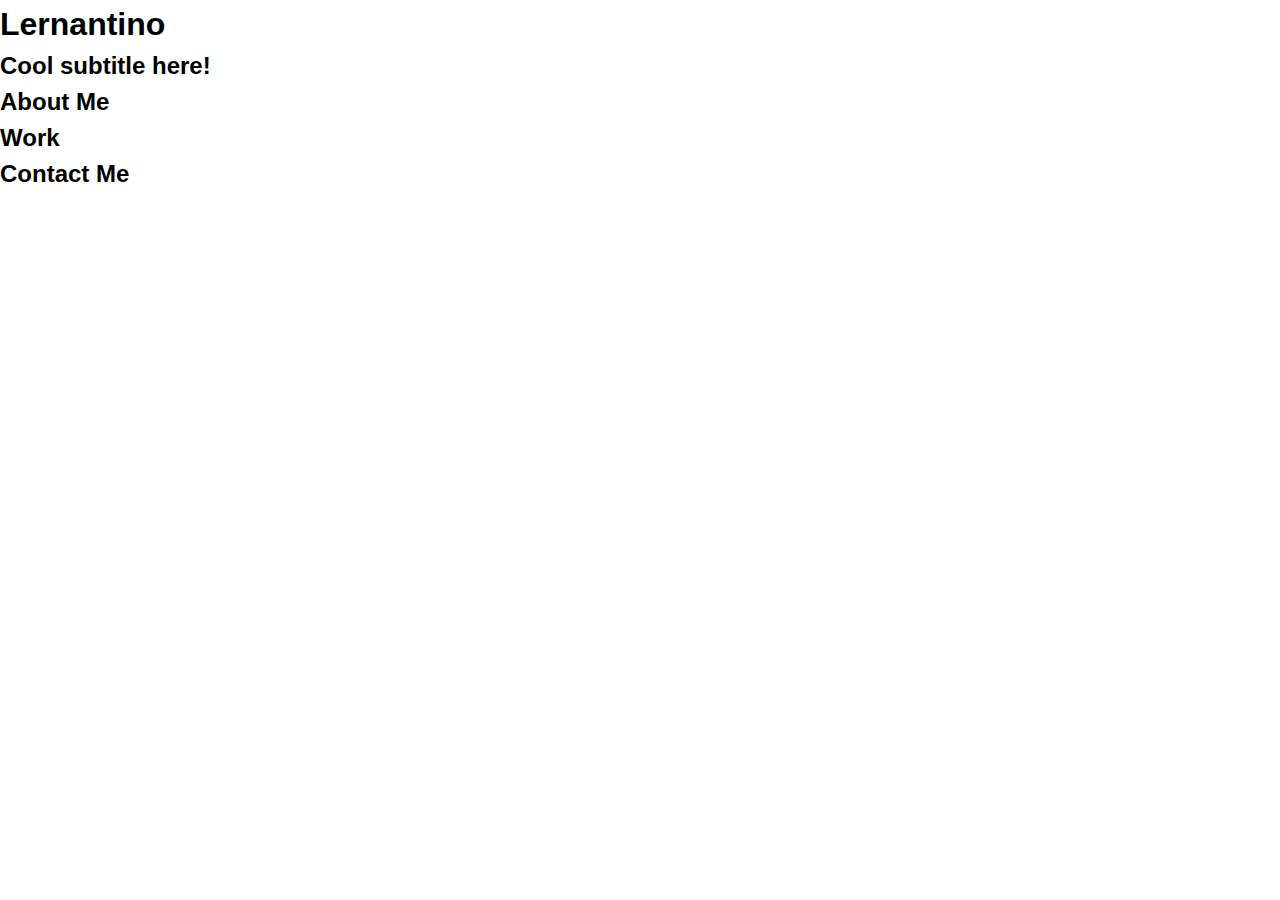
==== challenge/starter/index.html @ 5ab0d5e3 "intial commit" ====
<!DOCTYPE html>
<html lang="en-gb">

<head>
  <meta charset="UTF-8">
  <meta name="viewport" content="width=device-width, initial-scale=1.0">
  <meta http-equiv="X-UA-Compatible" content="ie=edge">
  <title>Lernantino // Web Developer</title>
  <link rel="stylesheet" href="./css/style.css" />
</head>

<body>
  <!-- main logo / nav -->
  <header>
    <h1>Lernantino</h1>
    <nav>
    </nav>
  </header>

  <!-- hero banner -->
  <section class="hero-banner">
    <div>
      <h2>Cool subtitle here!</h2>
    </div>
  </section>

  <main class="page-wrapper">
    <!-- about me -->
    <section class="page-section" id="about">
      <h2>About Me</h2>
    </section>

    <!-- portfolio container -->
    <section class="page-section" id="work">
      <h2>Work</h2>
    </section>

    <!-- contact -->
    <section class="page-section contact" id="contact">
      <h2>Contact Me</h2>
    </section>
  </main>
</body>

</html>
---- challenge/starter/css/style.css ----
* {
  box-sizing: border-box;
}

body {
  margin: 0;
  padding: 0;
  font-family: 'Trebuchet MS', 'Lucida Sans Unicode', 'Lucida Grande', 'Lucida Sans', Arial, sans-serif;
  line-height: 1.5;
}

h1,
h2,
h3,
h4,
h5,
h6 {
  margin: 0;
}

p {
  margin: 0;
}
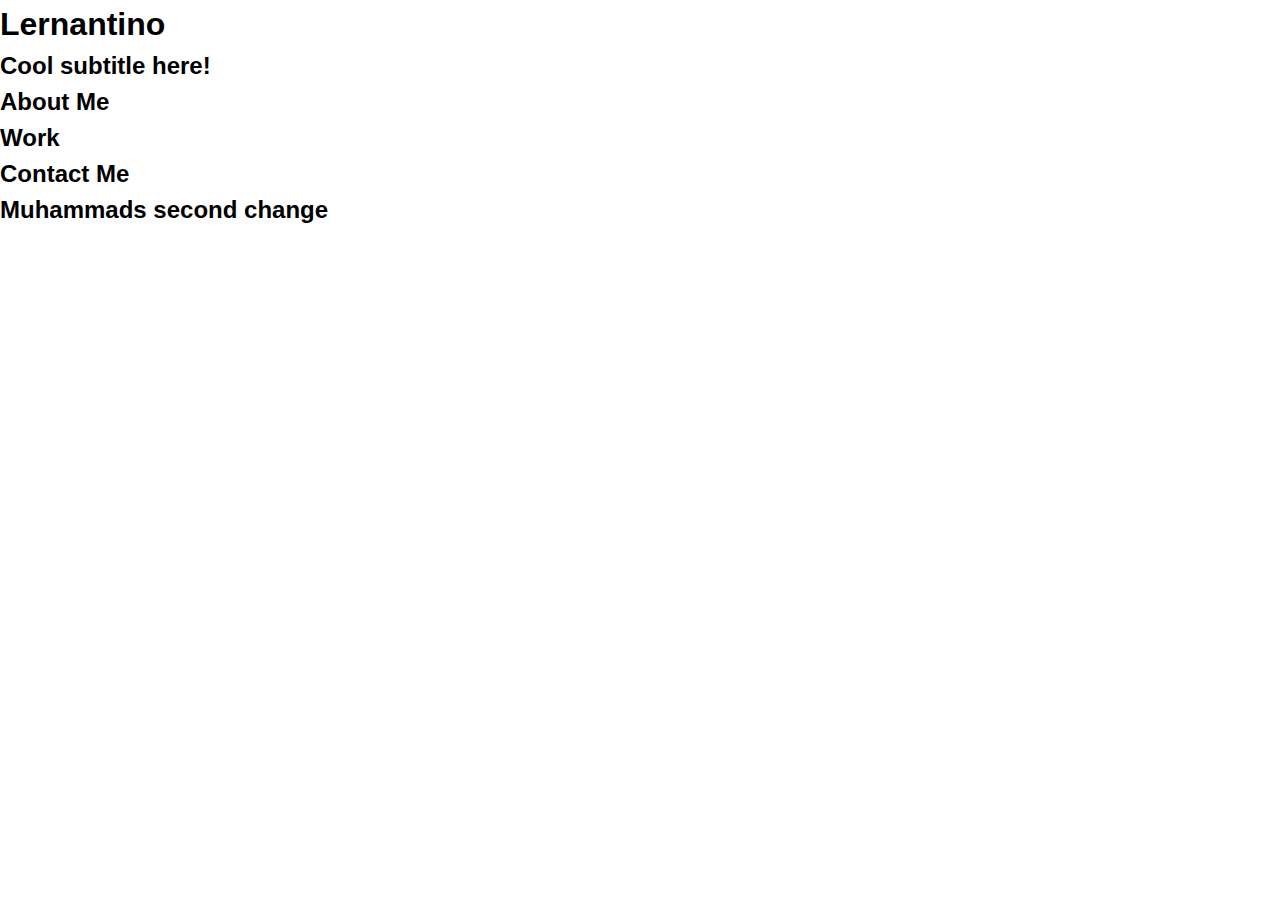
==== commit 8917ed0a: "t" ====
--- a/challenge/starter/index.html
+++ b/challenge/starter/index.html
@@ -36,8 +36,10 @@
     </section>
 
     <!-- contact -->
+    <!-- testing for commit change -->
     <section class="page-section contact" id="contact">
       <h2>Contact Me</h2>
+      <h2>Muhammads second change</h2>
     </section>
   </main>
 </body>
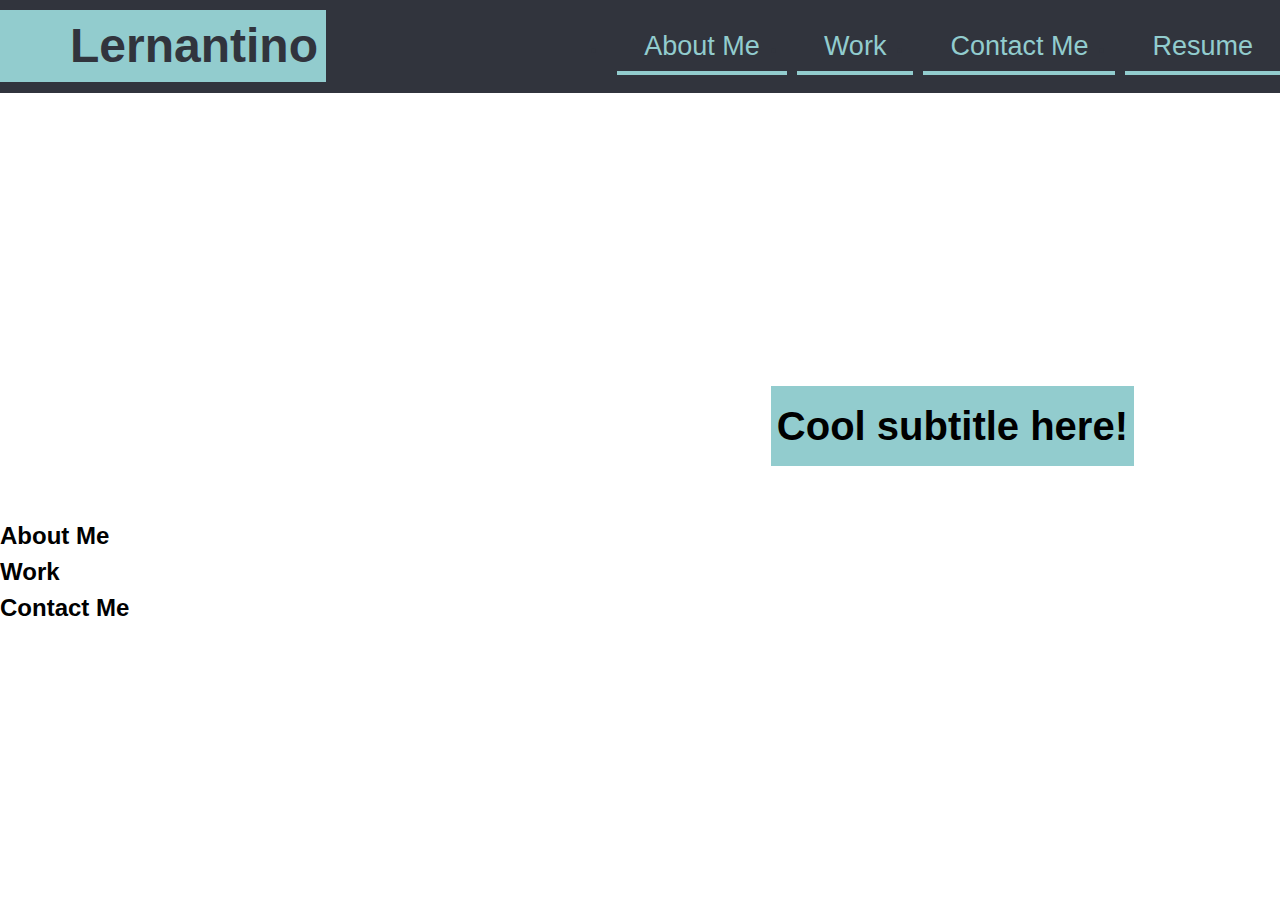
==== commit 416d865d: "- creating naviagtion bar - adding image for hero section - adding media queries for responsive desi" ====
--- a/challenge/starter/index.html
+++ b/challenge/starter/index.html
@@ -11,16 +11,22 @@
 
 <body>
   <!-- main logo / nav -->
-  <header>
+  <header class="navbar">
     <h1>Lernantino</h1>
     <nav>
+      <ul class="nav-links">
+      <li><a class="links" href="#aboutme">About Me</a></li>
+      <li><a class="links" href=#>Work</a></li>
+      <li><a class="links" href=#>Contact Me</a></li>
+      <li><a class="links" href=#>Resume</a></li>
+      </ul>
     </nav>
   </header>
 
   <!-- hero banner -->
   <section class="hero-banner">
-    <div>
-      <h2>Cool subtitle here!</h2>
+    <div class="container">
+      <h2 class="subtitle">Cool subtitle here!</h2>
     </div>
   </section>
 
@@ -39,7 +45,6 @@
     <!-- testing for commit change -->
     <section class="page-section contact" id="contact">
       <h2>Contact Me</h2>
-      <h2>Muhammads second change</h2>
     </section>
   </main>
 </body>
--- a/challenge/starter/css/style.css
+++ b/challenge/starter/css/style.css
@@ -9,15 +9,117 @@
   line-height: 1.5;
 }
 
-h1,
-h2,
-h3,
-h4,
-h5,
-h6 {
+h1, h2, h3, h4, h5, h6 {
   margin: 0;
 }
 
 p {
   margin: 0;
 }
+
+.navbar {
+  display: flex;
+  justify-content: space-between;
+  align-items: center;
+  color: #31343d;
+  background-color: #31343d;
+  padding-top: 10px;
+  padding-bottom: 10px;
+}
+
+.navbar h1 {
+  background-color: #92ccce;
+  padding-left: 70px;
+  padding-right: 8px;
+  font-size: 48px;
+}
+
+.nav-links {
+  display: flex;
+}
+
+
+.links {
+  align-items: center;
+  margin-left: 10px;
+  padding-bottom: 5px;
+  color: #92ccce;
+  text-decoration: none;
+  border-bottom: 4px solid #92ccce;
+  padding: 1em;
+  padding-bottom: 10px;
+  /* margin: 0 -14px; */
+  font-size: 27px;
+}
+
+.hero-banner {
+  background-image: url('../images/02-hero-bg.jpg');
+  height: 400px;
+  width: 100%;
+  margin-bottom: 25px;
+  background-size: cover;
+  background-position: center;
+}
+
+.container {
+  height: 373px;
+  display: flex;
+  align-items: flex-end;
+  flex-direction: column;
+  justify-content: flex-end;
+  padding-right: 146px;
+}
+
+.subtitle {
+  padding-top: 10px;
+  padding-bottom: 10px;
+  padding-right: 6px;
+  padding-left: 6px;
+  background-color: #92ccce;
+  font-size: 40px;
+}
+
+
+/* Media Queries for Responsive Design */
+
+@media only screen and (max-width: 1122px) {
+  .navbar {
+    flex-direction: column;
+    text-align: center;
+    padding-top: 0px;
+  }
+
+  .navbar h1 {
+    padding: 0;
+    margin: 0;
+    font-size: 36px;
+    width: 100%;
+    font-size: 50px;
+  }
+
+  .nav-links {
+    padding-bottom: 2px;
+    margin-top: 10px;
+    display: flex;
+  }
+
+  .nav-links li {
+    padding-bottom: 13px;
+    padding-right: 0px;
+    margin-right: 8px;
+    border-bottom: 4px solid #92ccce;
+  }
+
+  .links {
+    font-size: 20px;
+    border-bottom: none;
+  }
+
+  .container {
+    padding-right: 20px;
+  }
+}
+
+@media only screen and (max-width: 584px) {
+/* Add more media queries as needed */
+}
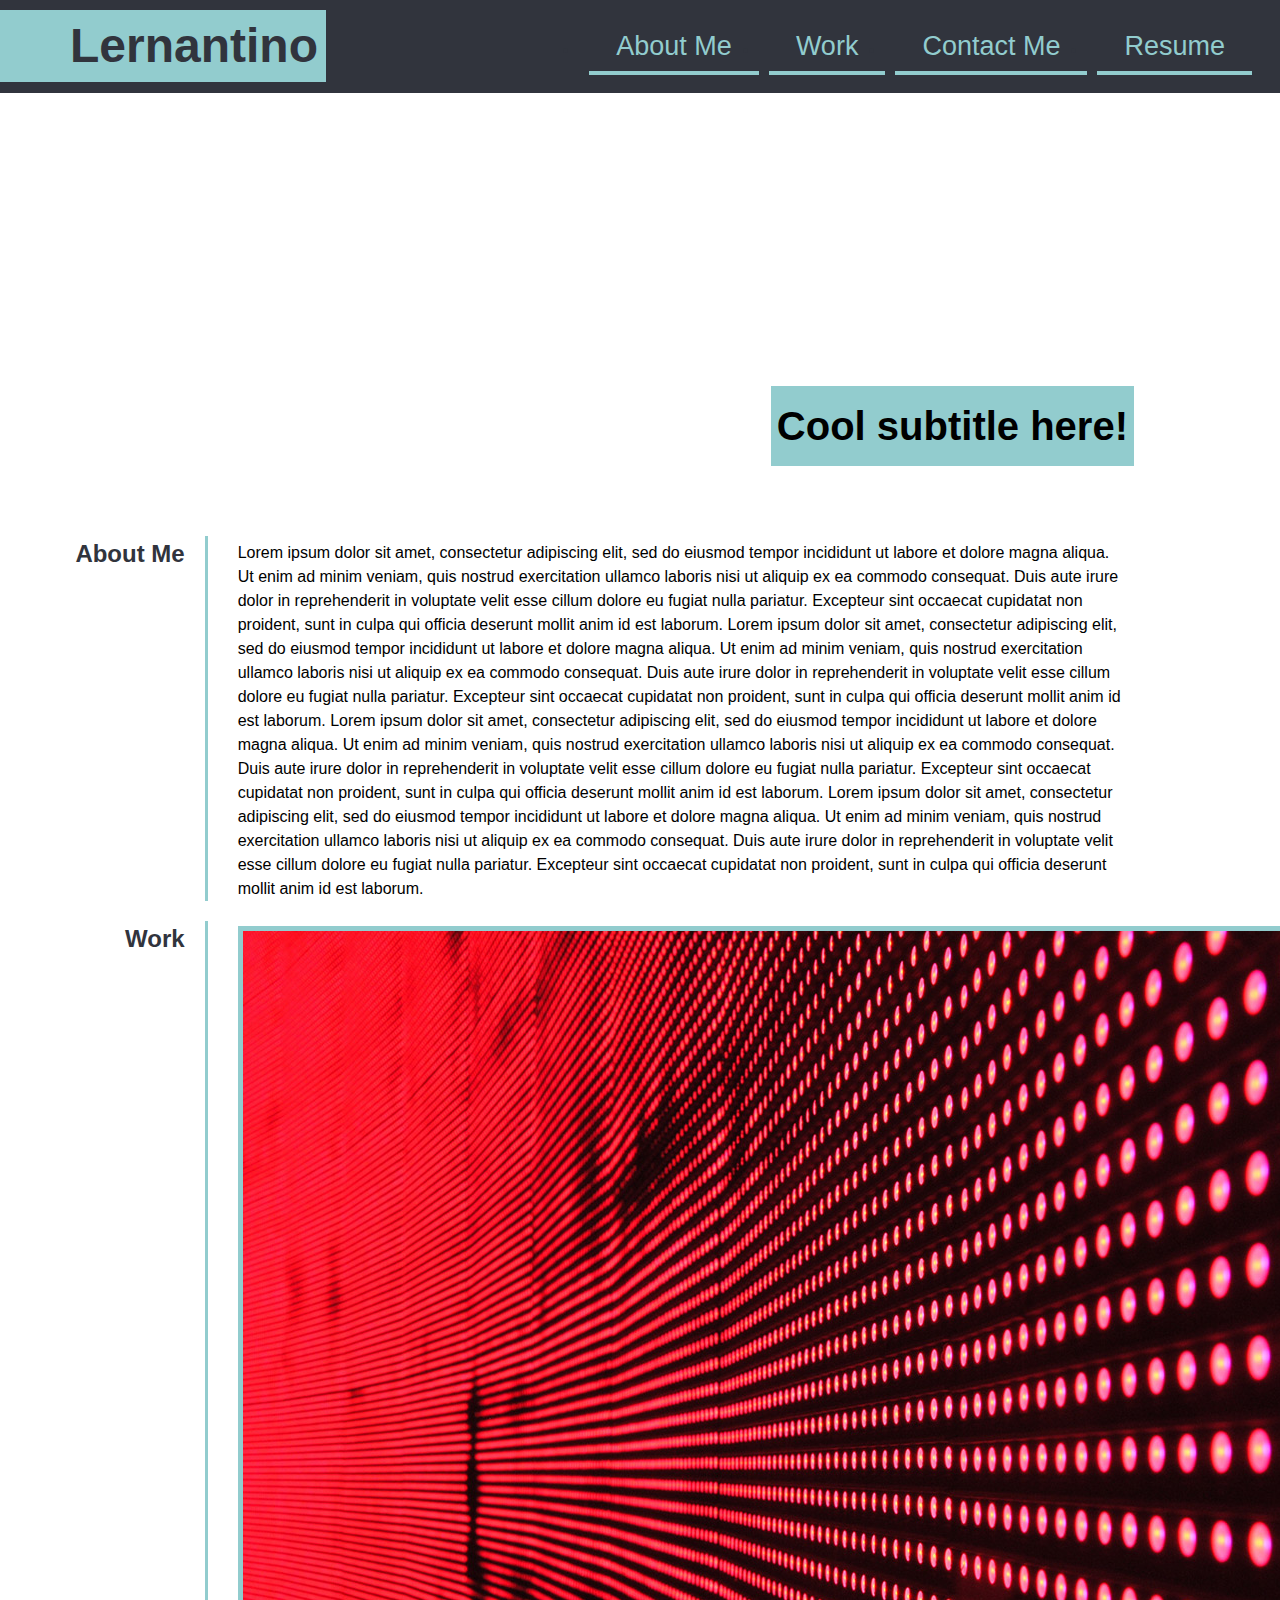
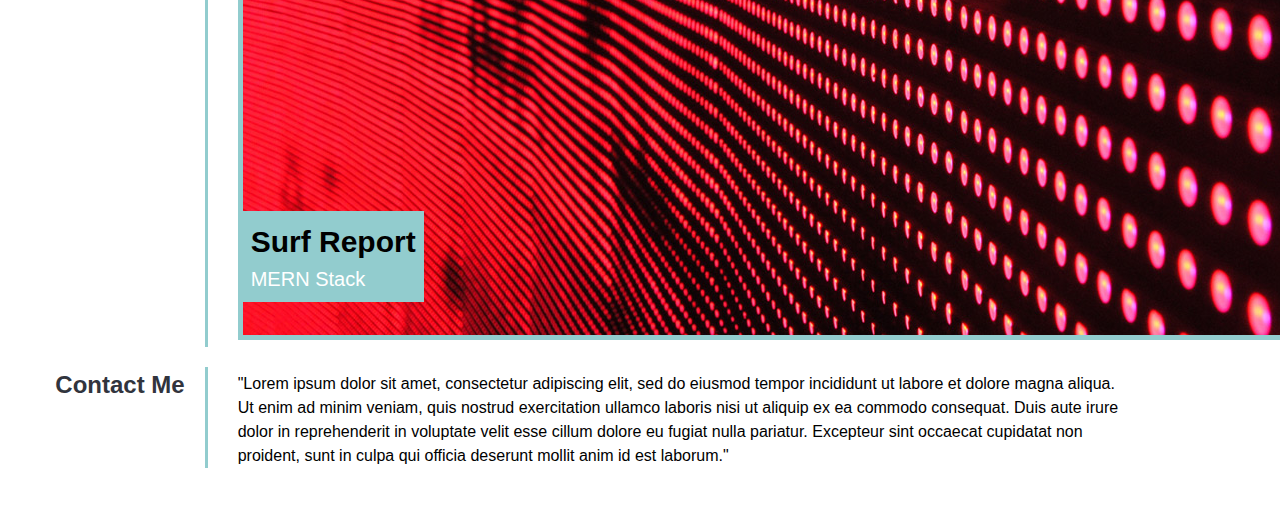
==== commit db9c52f9: "updating portfolio section" ====
--- a/challenge/starter/index.html
+++ b/challenge/starter/index.html
@@ -15,10 +15,10 @@
     <h1>Lernantino</h1>
     <nav>
       <ul class="nav-links">
-      <li><a class="links" href="#aboutme">About Me</a></li>
-      <li><a class="links" href=#>Work</a></li>
-      <li><a class="links" href=#>Contact Me</a></li>
-      <li><a class="links" href=#>Resume</a></li>
+      <li><a href="#aboutme">About Me</a></li>
+      <li><a href=#>Work</a></li>
+      <li><a href=#>Contact Me</a></li>
+      <li><a href=#>Resume</a></li>
       </ul>
     </nav>
   </header>
@@ -34,17 +34,55 @@
     <!-- about me -->
     <section class="page-section" id="about">
       <h2>About Me</h2>
+      <div class="content">Lorem ipsum dolor sit amet, 
+        consectetur adipiscing elit, sed do eiusmod tempor incididunt ut labore et dolore magna aliqua.
+         Ut enim ad minim veniam, quis nostrud exercitation ullamco laboris nisi ut aliquip ex ea commodo consequat. 
+         Duis aute irure dolor in reprehenderit in voluptate velit esse cillum dolore eu fugiat nulla pariatur.
+         Excepteur sint occaecat cupidatat non proident, sunt in culpa qui officia deserunt mollit anim id est laborum.
+         Lorem ipsum dolor sit amet, 
+         consectetur adipiscing elit, sed do eiusmod tempor incididunt ut labore et dolore magna aliqua.
+          Ut enim ad minim veniam, quis nostrud exercitation ullamco laboris nisi ut aliquip ex ea commodo consequat. 
+          Duis aute irure dolor in reprehenderit in voluptate velit esse cillum dolore eu fugiat nulla pariatur.
+          Excepteur sint occaecat cupidatat non proident, sunt in culpa qui officia deserunt mollit anim id est laborum.
+          Lorem ipsum dolor sit amet, 
+          consectetur adipiscing elit, sed do eiusmod tempor incididunt ut labore et dolore magna aliqua.
+           Ut enim ad minim veniam, quis nostrud exercitation ullamco laboris nisi ut aliquip ex ea commodo consequat. 
+           Duis aute irure dolor in reprehenderit in voluptate velit esse cillum dolore eu fugiat nulla pariatur.
+           Excepteur sint occaecat cupidatat non proident, sunt in culpa qui officia deserunt mollit anim id est laborum.
+           Lorem ipsum dolor sit amet, 
+           consectetur adipiscing elit, sed do eiusmod tempor incididunt ut labore et dolore magna aliqua.
+            Ut enim ad minim veniam, quis nostrud exercitation ullamco laboris nisi ut aliquip ex ea commodo consequat. 
+            Duis aute irure dolor in reprehenderit in voluptate velit esse cillum dolore eu fugiat nulla pariatur.
+            Excepteur sint occaecat cupidatat non proident, sunt in culpa qui officia deserunt mollit anim id est laborum.</div>
     </section>
 
     <!-- portfolio container -->
     <section class="page-section" id="work">
       <h2>Work</h2>
+      <div class="content">
+        <div class="img-container">
+          <img src="./images/02-portfolio-1.jpg" alt="Snow" height="40%">
+          <div class="bottom-left">
+            <div class="header"> 
+            Surf Report
+          </div>
+          <div class="header-sub">
+            MERN Stack
+          </div>
+          
+        </div>
+      </div>
     </section>
 
     <!-- contact -->
-    <!-- testing for commit change -->
     <section class="page-section contact" id="contact">
       <h2>Contact Me</h2>
+      <div class="content">"Lorem ipsum dolor sit amet, 
+        consectetur adipiscing elit, 
+        sed do eiusmod tempor incididunt ut labore et dolore magna aliqua. 
+        Ut enim ad minim veniam, quis nostrud exercitation ullamco laboris nisi ut aliquip ex ea commodo consequat. 
+        Duis aute irure dolor in reprehenderit in voluptate velit esse cillum dolore eu fugiat nulla pariatur. 
+        Excepteur sint occaecat cupidatat non proident, sunt in culpa qui officia deserunt mollit anim id est laborum."</div>
     </section>
   </main>
 </body>
--- a/challenge/starter/css/style.css
+++ b/challenge/starter/css/style.css
@@ -36,10 +36,11 @@
 
 .nav-links {
   display: flex;
+  padding-right: 28px;
 }
 
 
-.links {
+.nav-links > li > a {
   align-items: center;
   margin-left: 10px;
   padding-bottom: 5px;
@@ -54,6 +55,7 @@
 
 .hero-banner {
   background-image: url('../images/02-hero-bg.jpg');
+  
   height: 400px;
   width: 100%;
   margin-bottom: 25px;
@@ -79,46 +81,118 @@
   font-size: 40px;
 }
 
+.page-wrapper {
+  display: flex;
+  flex-direction: column;
+  margin: 43px;
+  margin-right: 159px;
+}
 
+.page-section {
+  display: flex;
+  margin-bottom: 20px; /* Add margin to create space between page sections */
+}
+
+.page-section h2 {
+  display: flex;
+  flex-direction: column-reverse;
+  justify-content: flex-end;
+  align-items: flex-end;
+  width: 15%;
+  color:  #31343d;
+  padding-right: 20px;
+  margin: 0;
+  font-size: 24px;
+}
+
+.page-section .content {
+  width: 85%;
+  padding-left: 30px;
+  border-left: 3px solid #92ccce;
+  box-sizing: border-box; /* Include padding and border within the specified width */
+  padding-top: 5px;
+}
+
+.page-section .content > p {
+  margin: 0;
+}
+
+
+img {
+  border: 5px solid #92ccce;
+}
+
+.img-container {
+  position: relative;
+  text-align: center;
+  color: white;
+  width: 100%;
+}
+
+.bottom-left {
+  position: absolute;
+  bottom: 45px;
+  left:5px;
+  font-size: 20px;
+  background-color: #92ccce;
+  padding: 8px; /* Adjust padding as needed */
+  box-sizing: border-box; /* Include padding and border within the specified width */
+}
+
+.header {
+  font-size: 30px;
+  color: black;
+  font-weight: bold;
+}
+.header-sub {
+  text-align: left;
+}
+
+
+
+
+/* test for grid  */
+.grid-container {
+  display: grid;
+  grid-template-columns: auto auto auto;
+  background-color: #2196F3;
+  padding: 10px;
+}
+.grid-item {
+  background-color: rgba(255, 255, 255, 0.8);
+  border: 1px solid rgba(0, 0, 0, 0.8);
+  padding: 20px;
+  font-size: 30px;
+  text-align: center;
+}
 /* Media Queries for Responsive Design */
 
 @media only screen and (max-width: 1122px) {
   .navbar {
     flex-direction: column;
-    text-align: center;
     padding-top: 0px;
   }
 
   .navbar h1 {
-    padding: 0;
+    padding: 0px;
+    display: flex;
+    justify-content: center; /* Center the text vertically */
     margin: 0;
-    font-size: 36px;
+    font-size: 70px; /* Adjust the font size */
     width: 100%;
-    font-size: 50px;
   }
+  .nav-links > li {
+    text-decoration: none;
 
-  .nav-links {
-    padding-bottom: 2px;
-    margin-top: 10px;
+  }
+  .nav-links > li > a {
+    text-decoration: none;
     display: flex;
+    font-size: 20px; /* Adjust the font size */
   }
+  
+}
 
-  .nav-links li {
-    padding-bottom: 13px;
-    padding-right: 0px;
-    margin-right: 8px;
-    border-bottom: 4px solid #92ccce;
-  }
-
-  .links {
-    font-size: 20px;
-    border-bottom: none;
-  }
-
-  .container {
-    padding-right: 20px;
-  }
-}
 
 @media only screen and (max-width: 584px) {
 /* Add more media queries as needed */
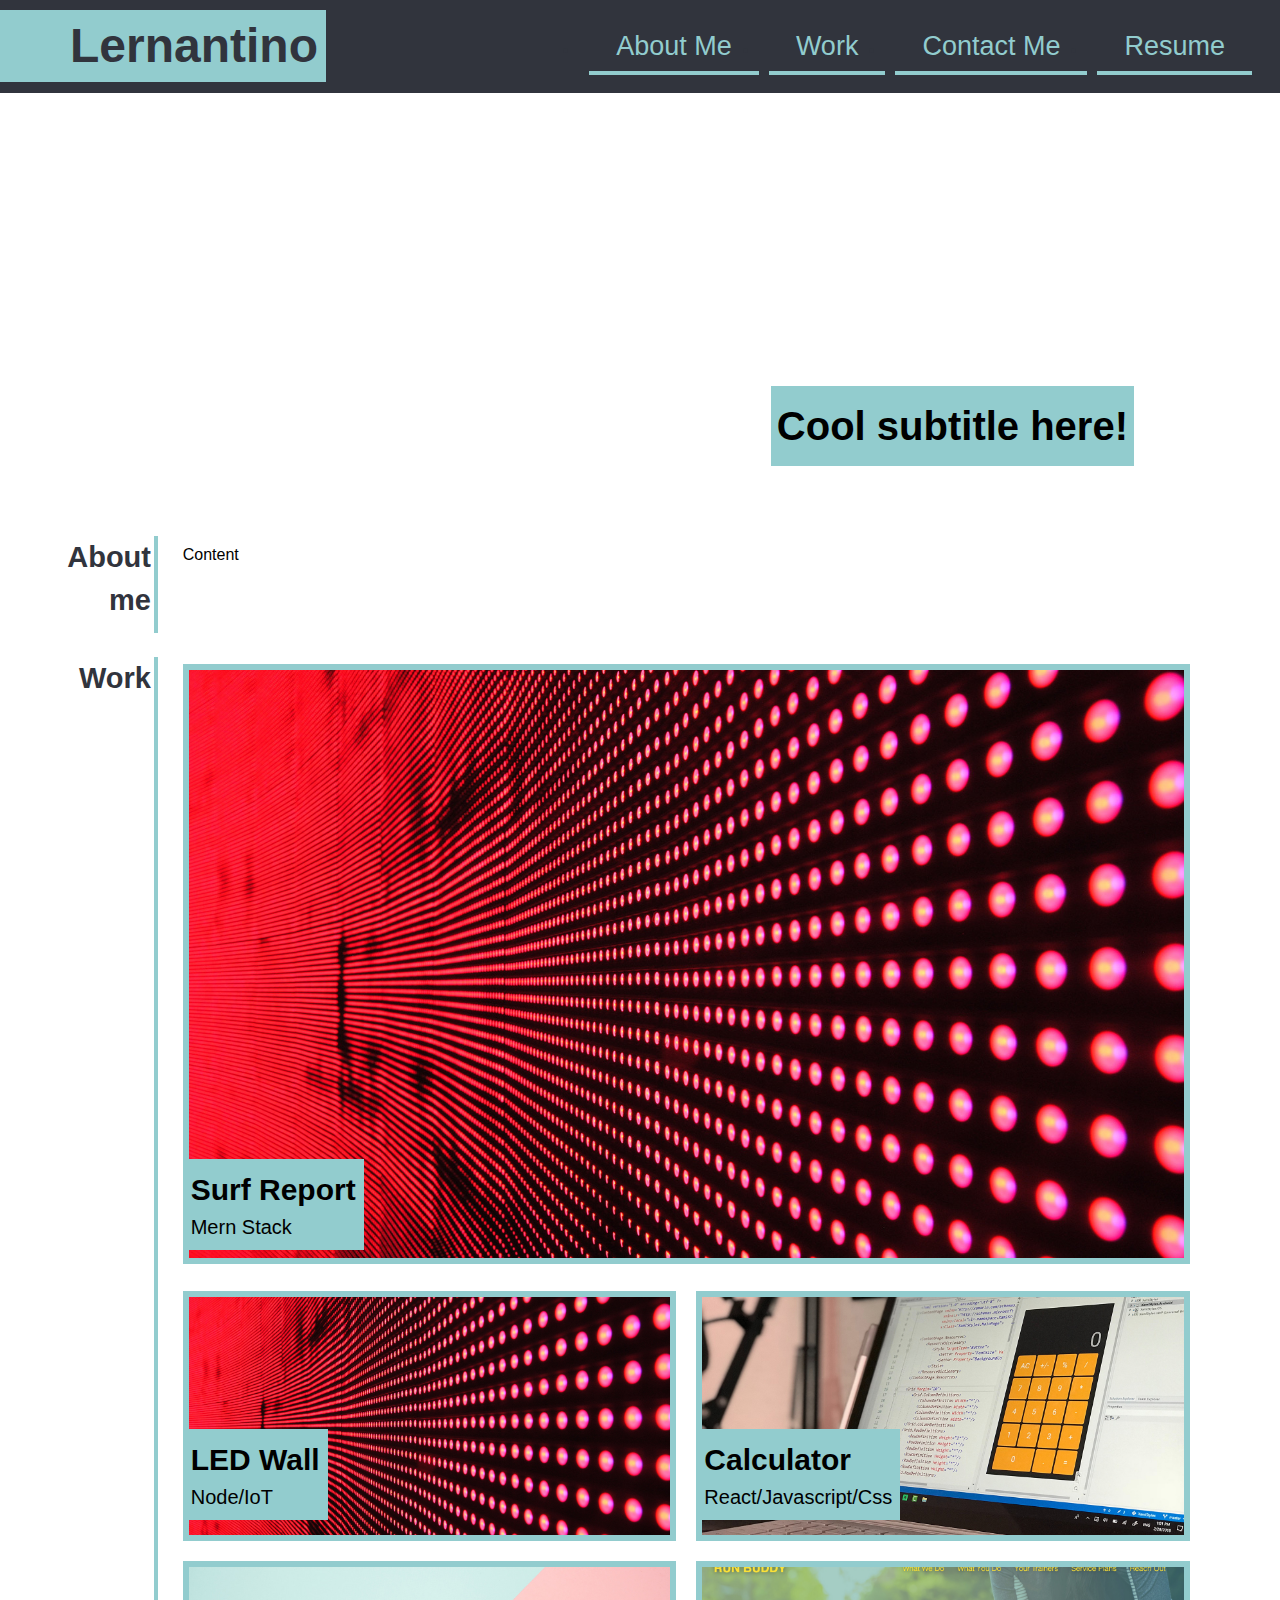
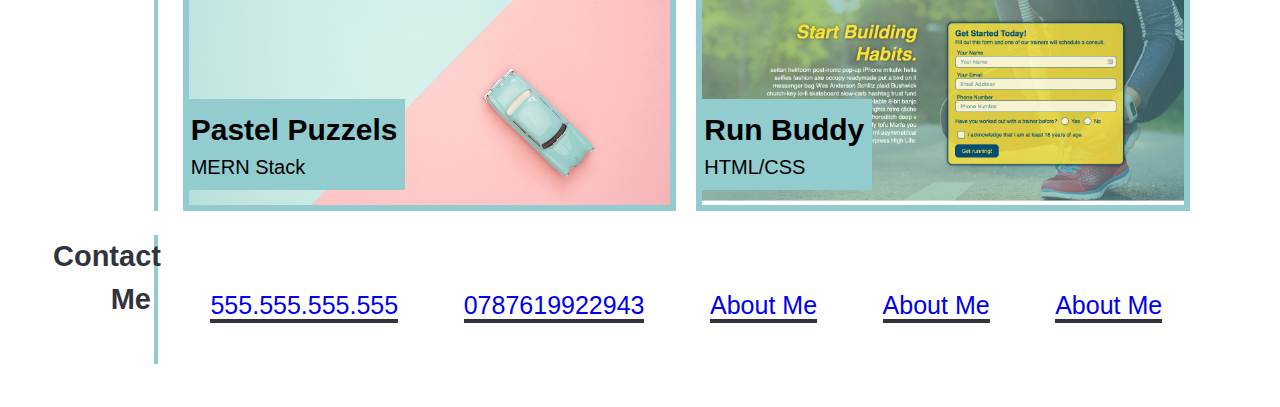
==== commit 8f875fac: "- changed flex to grid - added images for work section - adding borders for each work image - added " ====
--- a/challenge/starter/index.html
+++ b/challenge/starter/index.html
@@ -15,10 +15,10 @@
     <h1>Lernantino</h1>
     <nav>
       <ul class="nav-links">
-      <li><a href="#aboutme">About Me</a></li>
-      <li><a href=#>Work</a></li>
-      <li><a href=#>Contact Me</a></li>
-      <li><a href=#>Resume</a></li>
+        <li><a href="#aboutme">About Me</a></li>
+        <li><a href=#>Work</a></li>
+        <li><a href=#>Contact Me</a></li>
+        <li><a href=#>Resume</a></li>
       </ul>
     </nav>
   </header>
@@ -33,56 +33,95 @@
   <main class="page-wrapper">
     <!-- about me -->
     <section class="page-section" id="about">
-      <h2>About Me</h2>
-      <div class="content">Lorem ipsum dolor sit amet, 
-        consectetur adipiscing elit, sed do eiusmod tempor incididunt ut labore et dolore magna aliqua.
-         Ut enim ad minim veniam, quis nostrud exercitation ullamco laboris nisi ut aliquip ex ea commodo consequat. 
-         Duis aute irure dolor in reprehenderit in voluptate velit esse cillum dolore eu fugiat nulla pariatur.
-         Excepteur sint occaecat cupidatat non proident, sunt in culpa qui officia deserunt mollit anim id est laborum.
-         Lorem ipsum dolor sit amet, 
-         consectetur adipiscing elit, sed do eiusmod tempor incididunt ut labore et dolore magna aliqua.
-          Ut enim ad minim veniam, quis nostrud exercitation ullamco laboris nisi ut aliquip ex ea commodo consequat. 
-          Duis aute irure dolor in reprehenderit in voluptate velit esse cillum dolore eu fugiat nulla pariatur.
-          Excepteur sint occaecat cupidatat non proident, sunt in culpa qui officia deserunt mollit anim id est laborum.
-          Lorem ipsum dolor sit amet, 
-          consectetur adipiscing elit, sed do eiusmod tempor incididunt ut labore et dolore magna aliqua.
-           Ut enim ad minim veniam, quis nostrud exercitation ullamco laboris nisi ut aliquip ex ea commodo consequat. 
-           Duis aute irure dolor in reprehenderit in voluptate velit esse cillum dolore eu fugiat nulla pariatur.
-           Excepteur sint occaecat cupidatat non proident, sunt in culpa qui officia deserunt mollit anim id est laborum.
-           Lorem ipsum dolor sit amet, 
-           consectetur adipiscing elit, sed do eiusmod tempor incididunt ut labore et dolore magna aliqua.
-            Ut enim ad minim veniam, quis nostrud exercitation ullamco laboris nisi ut aliquip ex ea commodo consequat. 
-            Duis aute irure dolor in reprehenderit in voluptate velit esse cillum dolore eu fugiat nulla pariatur.
-            Excepteur sint occaecat cupidatat non proident, sunt in culpa qui officia deserunt mollit anim id est laborum.</div>
+      <div class="grid-item-header">
+        <h2>About me</h2>
+      </div>
+      <div class="grid-item-content">Content</div>
     </section>
-
+    <br>
     <!-- portfolio container -->
     <section class="page-section" id="work">
-      <h2>Work</h2>
-      <div class="content">
+      <div class="grid-item-header">
+        <h2>Work</h2>
+      </div>
+      <div class="grid-item-content">
+        <!-- First image -->
         <div class="img-container">
-          <img src="./images/02-portfolio-1.jpg" alt="Snow" height="40%">
+          <a href="#work-image-1">
+            <img src="./images/02-portfolio-1.jpg" alt="Surf Report">
+          </a>
           <div class="bottom-left">
-            <div class="header"> 
-            Surf Report
+            <h2>Surf Report</h2>
+            Mern Stack
           </div>
-          <div class="header-sub">
-            MERN Stack
+        </div>
+        <!-- Remaining images in the grid container -->
+        <div class="grid-container-image">
+          <!-- Image 1 -->
+          <div class="grid-item-images">
+            <a href="#work-image-1">
+              <img src="./images/02-portfolio-1.jpg" alt="Image 1">
+            </a>
+            <div class="bottom-left">
+              <h2>LED Wall</h2>Node/IoT
+            </div>
           </div>
-          
+          <!-- Image 2 -->
+          <div class="grid-item-images">
+            <a href="#work-image-2">
+              <img src="./images/02-portfolio-2.jpg" alt="Image 2">
+            </a>
+            <div class="bottom-left">
+              <h2>Calculator</h2>React/Javascript/Css
+            </div>
+          </div>
+          <!-- Image 3 -->
+          <div class="grid-item-images">
+            <a href="#work-image-3">
+              <img src="./images/02-portfolio-3.jpg" alt="Image 3">
+            </a>
+            <div class="bottom-left">
+              <h2>Pastel Puzzels</h2>MERN Stack
+            </div>
+          </div>
+
+          <!-- Image 4 -->
+          <div class="grid-item-images">
+            <a href="#work-image-4">
+
+              <img src="./images/02-run-buddy.jpg" alt="Image 4">
+            </a>
+            <div class="bottom-left">
+              <h2>Run Buddy</h2>HTML/CSS
+            </div>
+          </div>
         </div>
       </div>
     </section>
 
+    <br>
     <!-- contact -->
-    <section class="page-section contact" id="contact">
-      <h2>Contact Me</h2>
-      <div class="content">"Lorem ipsum dolor sit amet, 
-        consectetur adipiscing elit, 
-        sed do eiusmod tempor incididunt ut labore et dolore magna aliqua. 
-        Ut enim ad minim veniam, quis nostrud exercitation ullamco laboris nisi ut aliquip ex ea commodo consequat. 
-        Duis aute irure dolor in reprehenderit in voluptate velit esse cillum dolore eu fugiat nulla pariatur. 
-        Excepteur sint occaecat cupidatat non proident, sunt in culpa qui officia deserunt mollit anim id est laborum."</div>
+    <!-- testing for commit change -->
+    <section class="page-section" id="contact">
+      <div class="grid-item-header">
+        <h2>Contact Me</h2>
+      </div>
+      <div class="grid-item-content">
+        <div class="grid-container-contact">
+          <!-- Row 1 -->
+          <div class="grid-item-contact">
+            <a href="#aboutme">555.555.555.555</a>
+          </div>
+          <!-- -contact 2 -->
+          <div class="grid-item-contact"><a href="#aboutme">0787619922943</a></div>
+          <!-- -contact 3 -->
+          <div class="grid-item-contact"><a href="#aboutme">About Me</a></div>
+          <!-- -contact 4 -->
+          <div class="grid-item-contact"><a href="#aboutme">About Me</a></div>
+          <!-- -contact 5 -->
+          <div class="grid-item-contact"><a href="#aboutme">About Me</a></div>
+        </div>
+      </div>
     </section>
   </main>
 </body>
--- a/challenge/starter/css/style.css
+++ b/challenge/starter/css/style.css
@@ -38,7 +38,6 @@
   display: flex;
   padding-right: 28px;
 }
-
 
 .nav-links > li > a {
   align-items: center;
@@ -49,13 +48,11 @@
   border-bottom: 4px solid #92ccce;
   padding: 1em;
   padding-bottom: 10px;
-  /* margin: 0 -14px; */
   font-size: 27px;
 }
 
 .hero-banner {
   background-image: url('../images/02-hero-bg.jpg');
-  
   height: 400px;
   width: 100%;
   margin-bottom: 25px;
@@ -85,86 +82,118 @@
   display: flex;
   flex-direction: column;
   margin: 43px;
-  margin-right: 159px;
+  margin-right:10vh;
 }
 
 .page-section {
-  display: flex;
-  margin-bottom: 20px; /* Add margin to create space between page sections */
-}
-
-.page-section h2 {
-  display: flex;
-  flex-direction: column-reverse;
-  justify-content: flex-end;
-  align-items: flex-end;
-  width: 15%;
-  color:  #31343d;
+  display: grid;
+  grid-template-columns: 10% 90%;
+  grid-template-rows: auto; /* Set rows to auto to allow content to grow */
+  grid-row-gap: 20px; /* Adjust the value to control the space between rows */
+}
+
+.grid-container {
+  display: grid;
+  grid-template-columns: 20% 80%;
+}
+
+.grid-item-header {
+  padding: 10px;
+  border-right: 4px solid #92ccce;
+  padding-top: 0;
+}
+
+.grid-item-content {
+  padding-left: 25px;
+  padding-top: 7px;
+}
+
+.grid-item-header h2 {
+  color: #31343d;
   padding-right: 20px;
-  margin: 0;
-  font-size: 24px;
-}
-
-.page-section .content {
-  width: 85%;
-  padding-left: 30px;
-  border-left: 3px solid #92ccce;
-  box-sizing: border-box; /* Include padding and border within the specified width */
-  padding-top: 5px;
-}
-
-.page-section .content > p {
-  margin: 0;
-}
-
-
-img {
-  border: 5px solid #92ccce;
+  width: 118px;
+  font-size: 29px;
+  text-align: right;
 }
 
 .img-container {
   position: relative;
-  text-align: center;
-  color: white;
-  width: 100%;
-}
-
+}
+
+.img-container img {
+  width: 100%; /* Make images fill their container */
+  height: 600px;
+  margin: 0; /* Add this line to remove default margin */
+  border: 6px solid #92ccce; /* Add a border to the .img-container */
+}
+
+.img-container a {
+  display: block;
+  position: relative;
+  overflow: hidden;
+}
+
+.img-container a:hover img {
+  filter: brightness(80%);
+}
 .bottom-left {
   position: absolute;
-  bottom: 45px;
-  left:5px;
+  bottom: 21px;
   font-size: 20px;
   background-color: #92ccce;
-  padding: 8px; /* Adjust padding as needed */
-  box-sizing: border-box; /* Include padding and border within the specified width */
-}
-
-.header {
-  font-size: 30px;
-  color: black;
-  font-weight: bold;
-}
-.header-sub {
-  text-align: left;
-}
-
-
-
-
-/* test for grid  */
-.grid-container {
-  display: grid;
-  grid-template-columns: auto auto auto;
-  background-color: #2196F3;
-  padding: 10px;
-}
-.grid-item {
-  background-color: rgba(255, 255, 255, 0.8);
-  border: 1px solid rgba(0, 0, 0, 0.8);
-  padding: 20px;
-  font-size: 30px;
+  padding: 8px;
+  box-sizing: border-box;
+}
+
+.grid-container-image {
+  display: grid;
+  grid-template-columns: repeat(2, 1fr);
+  grid-template-rows: repeat(2, 250px);
+  grid-gap: 20px;
+  margin-top: 20px;
+}
+
+.grid-item-images {
+  position: relative;
+  overflow: hidden;
+}
+
+.grid-item-images img {
+  width: 100%;
+  height: 100%;
+  object-fit: cover;
+  border: 6px solid #92ccce; /* Add a border to the images */
+}
+/* Add this CSS to change tint on hover */
+.grid-item-images a {
+  position: relative;
+  overflow: hidden;
+}
+
+.grid-item-images a:hover img {
+  filter: brightness(80%);
+}
+
+/* Add this CSS for the grid layout */
+.grid-container-contact {
+  display: grid;
+  grid-template-columns: repeat(5, auto); /* 1 column */
+  grid-template-rows: 100%; /* 5 rows */
+  grid-gap: 10px; /* Adjust the value to control the space between rows */
+}
+
+.grid-item-contact {
+  padding-top: 45px;
   text-align: center;
-}
+  padding-bottom: 40px;
+
+}
+.grid-item-contact a {
+  text-decoration: none;
+  font-size: 25px;
+  border-bottom: 4px solid  #31343d;
+}
+
 /* Media Queries for Responsive Design */
 
 @media only screen and (max-width: 1122px) {
@@ -181,19 +210,18 @@
     font-size: 70px; /* Adjust the font size */
     width: 100%;
   }
+
   .nav-links > li {
     text-decoration: none;
-
-  }
+  }
+
   .nav-links > li > a {
     text-decoration: none;
     display: flex;
     font-size: 20px; /* Adjust the font size */
   }
-  
-}
-
+}
 
 @media only screen and (max-width: 584px) {
-/* Add more media queries as needed */
-}
+  /* Add more media queries as needed */
+}
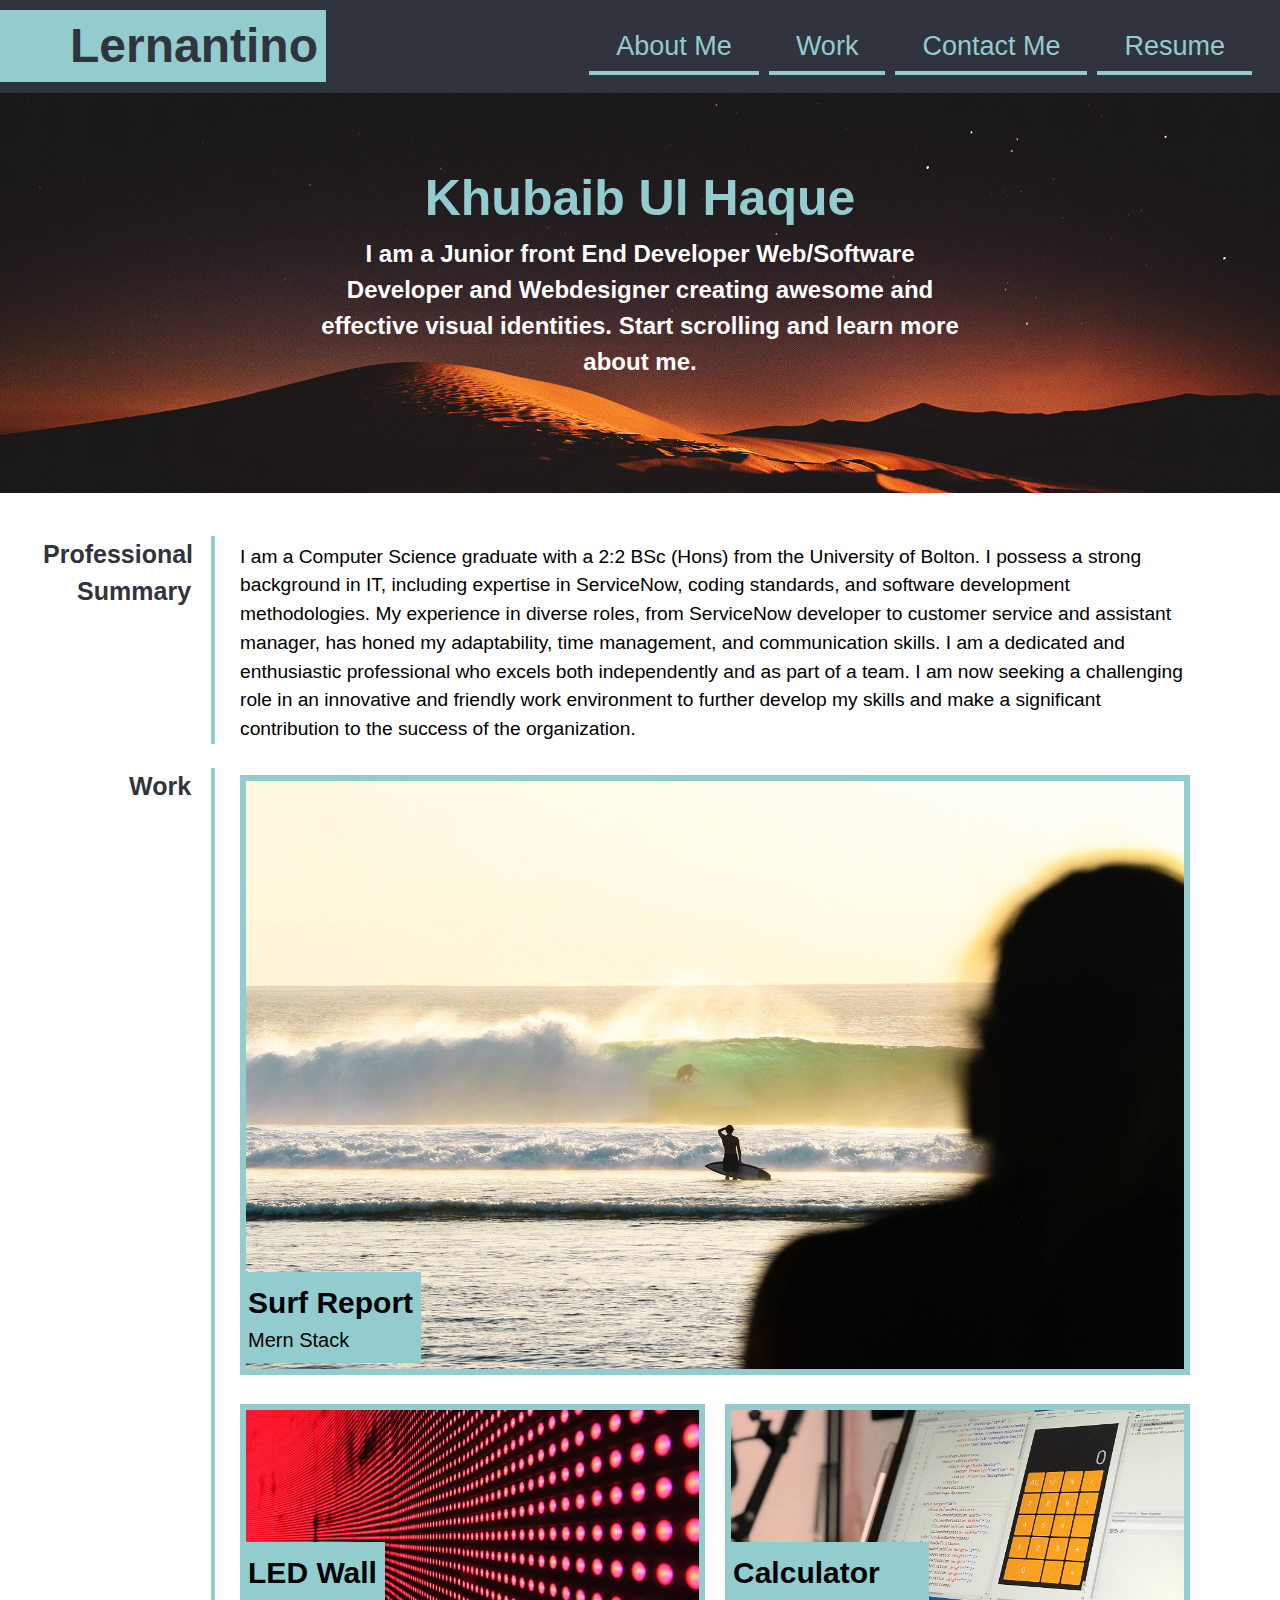
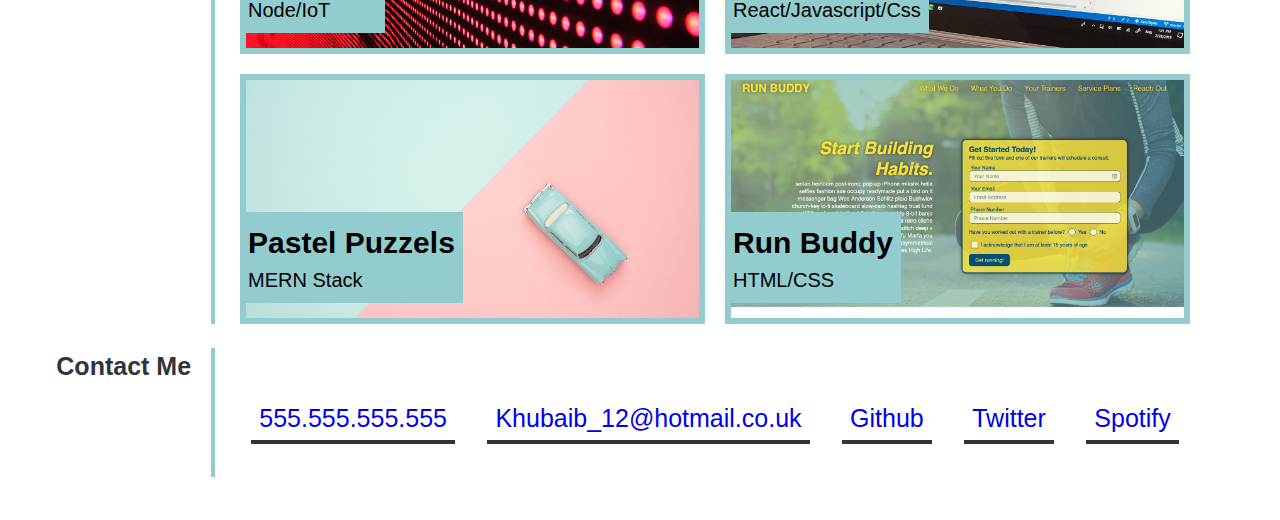
==== commit ccb151c5: "- added more media queries for different screen sizes - adding a header to the hero image with text" ====
--- a/challenge/starter/index.html
+++ b/challenge/starter/index.html
@@ -26,7 +26,9 @@
   <!-- hero banner -->
   <section class="hero-banner">
     <div class="container">
-      <h2 class="subtitle">Cool subtitle here!</h2>
+      <div class="centered">
+        <h1 class="centered-h1">Khubaib Ul Haque</h1>
+        <h2>I am a Junior front End Developer Web/Software Developer and Webdesigner creating awesome and effective visual identities. Start scrolling and learn more about me.</h2>
     </div>
   </section>
 
@@ -34,9 +36,16 @@
     <!-- about me -->
     <section class="page-section" id="about">
       <div class="grid-item-header">
-        <h2>About me</h2>
+        <h2>Professional Summary</h2>
       </div>
-      <div class="grid-item-content">Content</div>
+      <div class="grid-item-content">I am a Computer Science graduate with a 2:2 BSc (Hons)
+         from the University of Bolton. I possess a strong background in IT, 
+         including expertise in ServiceNow, coding standards, and software development methodologies. 
+         My experience in diverse roles, from ServiceNow developer to customer service and assistant manager, 
+         has honed my adaptability, time management, and communication skills. 
+         I am a dedicated and enthusiastic professional who excels both independently and as part of a team. 
+         I am now seeking a challenging role in an innovative and friendly work environment to further develop
+          my skills and make a significant contribution to the success of the organization. </div>
     </section>
     <br>
     <!-- portfolio container -->
@@ -48,7 +57,7 @@
         <!-- First image -->
         <div class="img-container">
           <a href="#work-image-1">
-            <img src="./images/02-portfolio-1.jpg" alt="Surf Report">
+            <img src="./images/02-portfolio-4.jpg" alt="Surf Report">
           </a>
           <div class="bottom-left">
             <h2>Surf Report</h2>
@@ -113,13 +122,13 @@
             <a href="#aboutme">555.555.555.555</a>
           </div>
           <!-- -contact 2 -->
-          <div class="grid-item-contact"><a href="#aboutme">0787619922943</a></div>
+          <div class="grid-item-contact"><a href="mailto:khubaib_12@hotmail.com">Khubaib_12@hotmail.co.uk</a></div>
           <!-- -contact 3 -->
-          <div class="grid-item-contact"><a href="#aboutme">About Me</a></div>
+          <div class="grid-item-contact"><a href="https://github.com/khubaibshah786">Github</a></div>
           <!-- -contact 4 -->
-          <div class="grid-item-contact"><a href="#aboutme">About Me</a></div>
+          <div class="grid-item-contact"><a href="https://x.com/elonmusk?s=20">Twitter</a></div>
           <!-- -contact 5 -->
-          <div class="grid-item-contact"><a href="#aboutme">About Me</a></div>
+          <div class="grid-item-contact"><a href="https://open.spotify.com/artist/7HkdQ0gt53LP4zmHsL0nap">Spotify</a></div>
         </div>
       </div>
     </section>
--- a/challenge/starter/css/style.css
+++ b/challenge/starter/css/style.css
@@ -52,7 +52,7 @@
 }
 
 .hero-banner {
-  background-image: url('../images/02-hero-bg.jpg');
+  background-image: url('../images/header-background.jpg');
   height: 400px;
   width: 100%;
   margin-bottom: 25px;
@@ -60,14 +60,6 @@
   background-position: center;
 }
 
-.container {
-  height: 373px;
-  display: flex;
-  align-items: flex-end;
-  flex-direction: column;
-  justify-content: flex-end;
-  padding-right: 146px;
-}
 
 .subtitle {
   padding-top: 10px;
@@ -87,18 +79,16 @@
 
 .page-section {
   display: grid;
-  grid-template-columns: 10% 90%;
+  grid-template-columns: 15% 85%;
   grid-template-rows: auto; /* Set rows to auto to allow content to grow */
-  grid-row-gap: 20px; /* Adjust the value to control the space between rows */
 }
 
 .grid-container {
   display: grid;
-  grid-template-columns: 20% 80%;
+  grid-template-columns: 30% 70%;
 }
 
 .grid-item-header {
-  padding: 10px;
   border-right: 4px solid #92ccce;
   padding-top: 0;
 }
@@ -106,13 +96,13 @@
 .grid-item-content {
   padding-left: 25px;
   padding-top: 7px;
+  font-size: larger;
 }
 
 .grid-item-header h2 {
   color: #31343d;
   padding-right: 20px;
-  width: 118px;
-  font-size: 29px;
+  font-size: 25px;
   text-align: right;
 }
 
@@ -192,11 +182,25 @@
   text-decoration: none;
   font-size: 25px;
   border-bottom: 4px solid  #31343d;
-}
-
+  padding: 8px;
+
+}
+
+.centered {
+  position: absolute;
+  top: 27%;
+  left: 50%;
+  transform: translate(-50%, -50%);
+  text-align: center;
+  color: white;
+}
+.centered-h1 {
+  font-size: 50px;
+  color: #92ccce;
+}
 /* Media Queries for Responsive Design */
 
-@media only screen and (max-width: 1122px) {
+@media only screen and (max-width: 1024px) {
   .navbar {
     flex-direction: column;
     padding-top: 0px;
@@ -209,19 +213,169 @@
     margin: 0;
     font-size: 70px; /* Adjust the font size */
     width: 100%;
+    margin-top: 0;
+    margin-bottom: 0;
+  
+  }
+  .nav-links  {
+      margin: 0;
   }
 
   .nav-links > li {
     text-decoration: none;
-  }
-
+
+  }
+
+  
   .nav-links > li > a {
     text-decoration: none;
     display: flex;
-    font-size: 20px; /* Adjust the font size */
-  }
-}
-
-@media only screen and (max-width: 584px) {
+    font-size: 26px; /* Adjust the font size */
+  }
+  .centered {
+    position: absolute;
+    top: 42%;
+    left: 50%;
+    transform: translate(-50%, -50%);
+    text-align: center;
+    color: white;
+  }
+  .grid-container-image {
+    grid-template-columns: none;
+    grid-template-rows: repeat(4, 230px);
+  }
+
+  .page-wrapper {
+    margin-right:  40px;
+  }
+  .page-section {
+    grid-template-columns: 1fr; /* Set to a single column */
+  }
+  .grid-container-contact {
+    grid-template-columns: 0;
+    grid-gap: 34px;
+    grid-template-rows: 16px auto 29px;
+
+  }
+  .grid-item-content {
+    padding-left: 0;
+    padding-top: 15px;
+  }
+
+  .grid-item-header {
+    padding: 0;
+    grid-column: 1; /* Header spans the full width */
+    border-right: none;
+    border-bottom: 4px solid  #31343d;
+  }
+
+  .grid-item-header h2 {
+    text-align: left; /* Adjust text alignment */
+    padding-right: 0;
+    width: auto;
+    font-size: 50px;
+    color:  #31343d;
+  }
+  .grid-item-contact a {
+    color:  #31343d;
+    font-size: 16px;
+  }
+  .grid-item-contact {
+    padding: 0;
+  }
+  .centered-h1 {
+    font-size: 32px;
+}
+}
+@media only screen and (max-width: 1440px) {
+  .centered {
+    position: absolute;
+    top: 30%;
+    left: 50%;
+  }
+}
+@media only screen and (max-width: 1024px) {
+  .centered {
+    position: absolute;
+    top: 42%;
+    left: 50%;
+  }
+}
+@media only screen and (max-width: 768px) {
   /* Add more media queries as needed */
-}
+  .centered {
+    position: absolute;
+    left:50%;
+    top: 42%;
+    width: 64%;
+  }
+  .centered-h1 {
+    font-size: 32px;
+}
+.hero-banner {
+  height: 484px;
+}
+.nav-links {
+  list-style-type: none;
+  padding-right: 49px;
+  
+}
+.nav-links > li > a {
+  font-size: 34px;
+  padding-top: 12px;
+  padding-bottom: 0px;
+  padding-left: 0px;
+  padding-right: 0px;
+}
+}
+@media only screen and (max-width: 425px) {
+  /* Add more media queries as needed */
+  .centered {
+    position: absolute;
+    left:50%;
+    top: 41%;
+  }
+  .nav-links > li > a {
+    font-size: 19px;
+
+  }
+}
+@media only screen and (max-width: 375px) {
+  /* Add more media queries as needed */
+  .centered {
+    position: absolute;
+    left:50%;
+    top: 45%;
+  }
+  .nav-links > li > a {
+    font-size: 16px;
+}
+}
+@media only screen and (max-width: 320px) {
+  /* Add more media queries as needed */
+  .centered {
+    position: absolute;
+    left:50%;
+    top: 43%;
+    width: 87%;
+  }
+  .nav-links {
+    list-style-type: none;
+    padding-right: 0;
+    padding-top: 10px;
+    padding-bottom: 10px;
+    padding-left: 0;
+}
+  .nav-links > li > a {
+    font-size: 16px;
+}
+.navbar h1 {
+  font-size: 58px;
+}
+.page-section {
+  display:contents;
+}
+.grid-item-header h2 {
+  font-size: 41px;
+}
+}